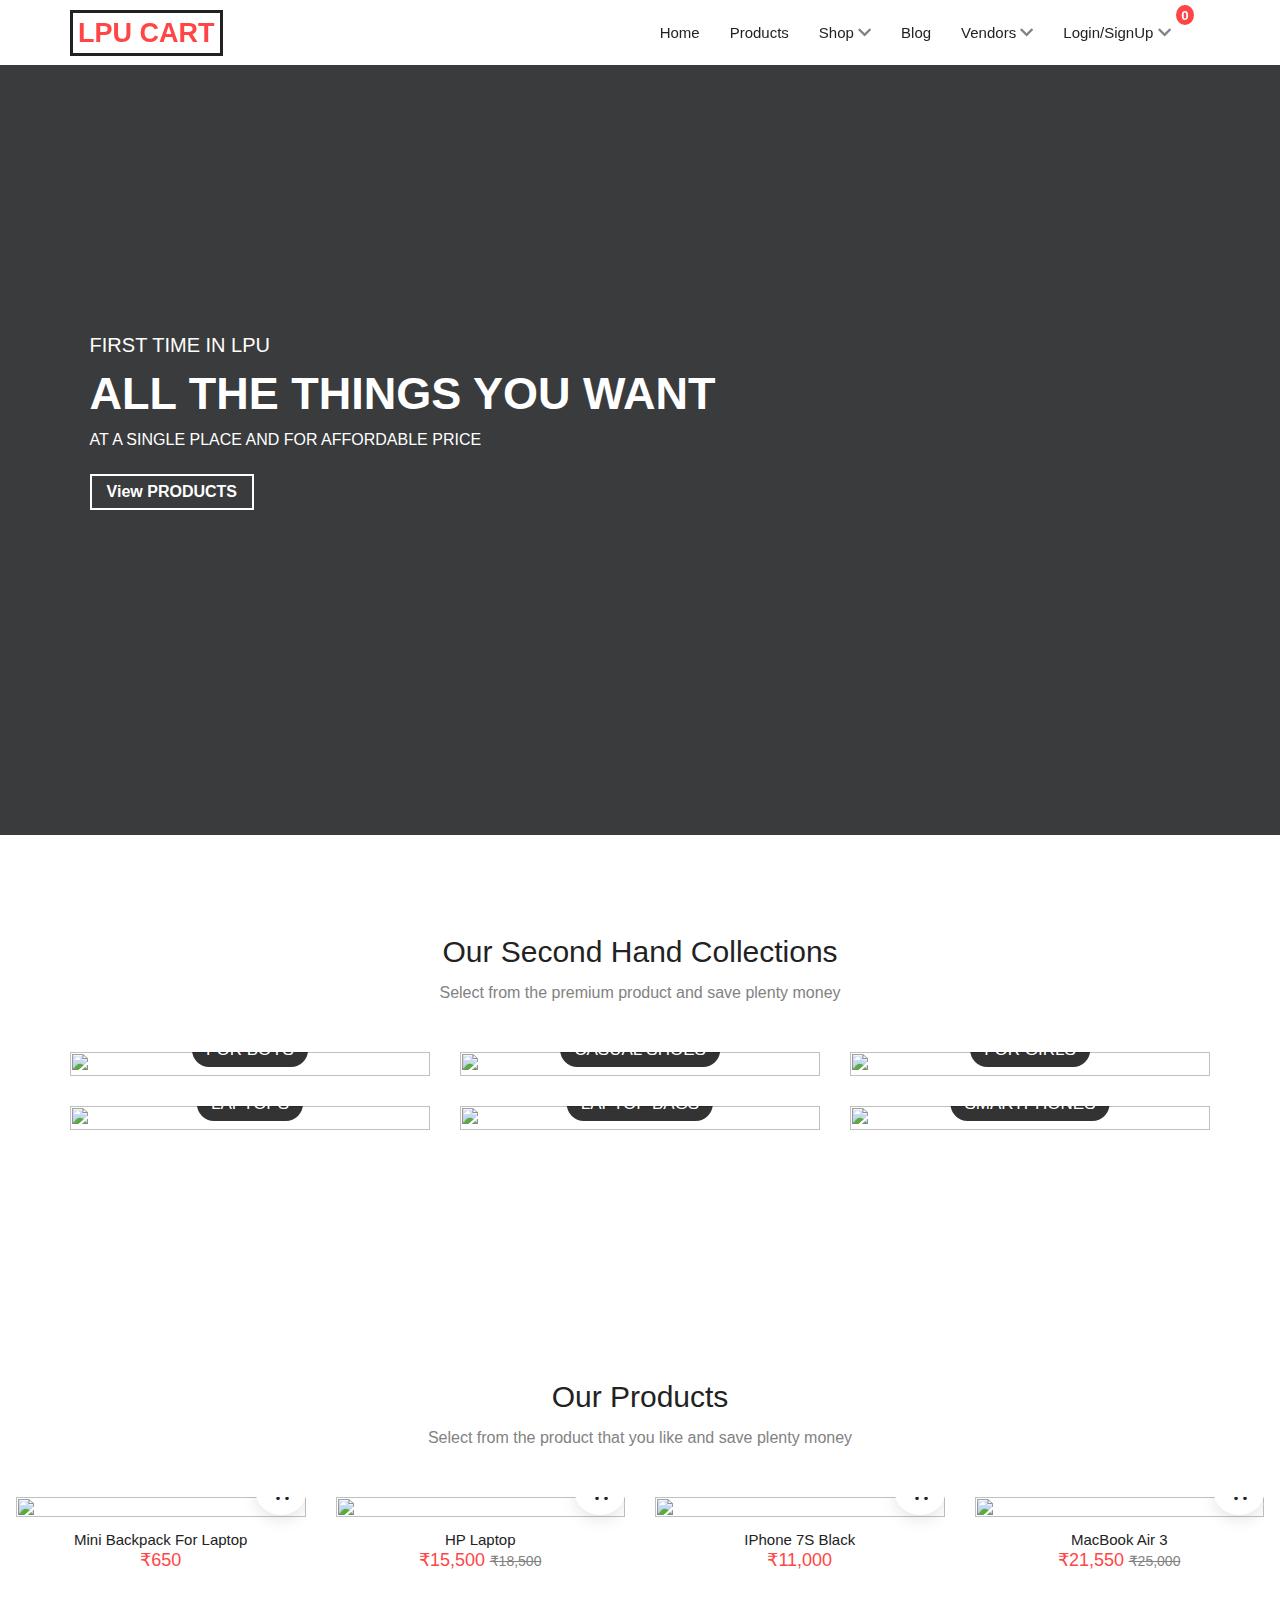
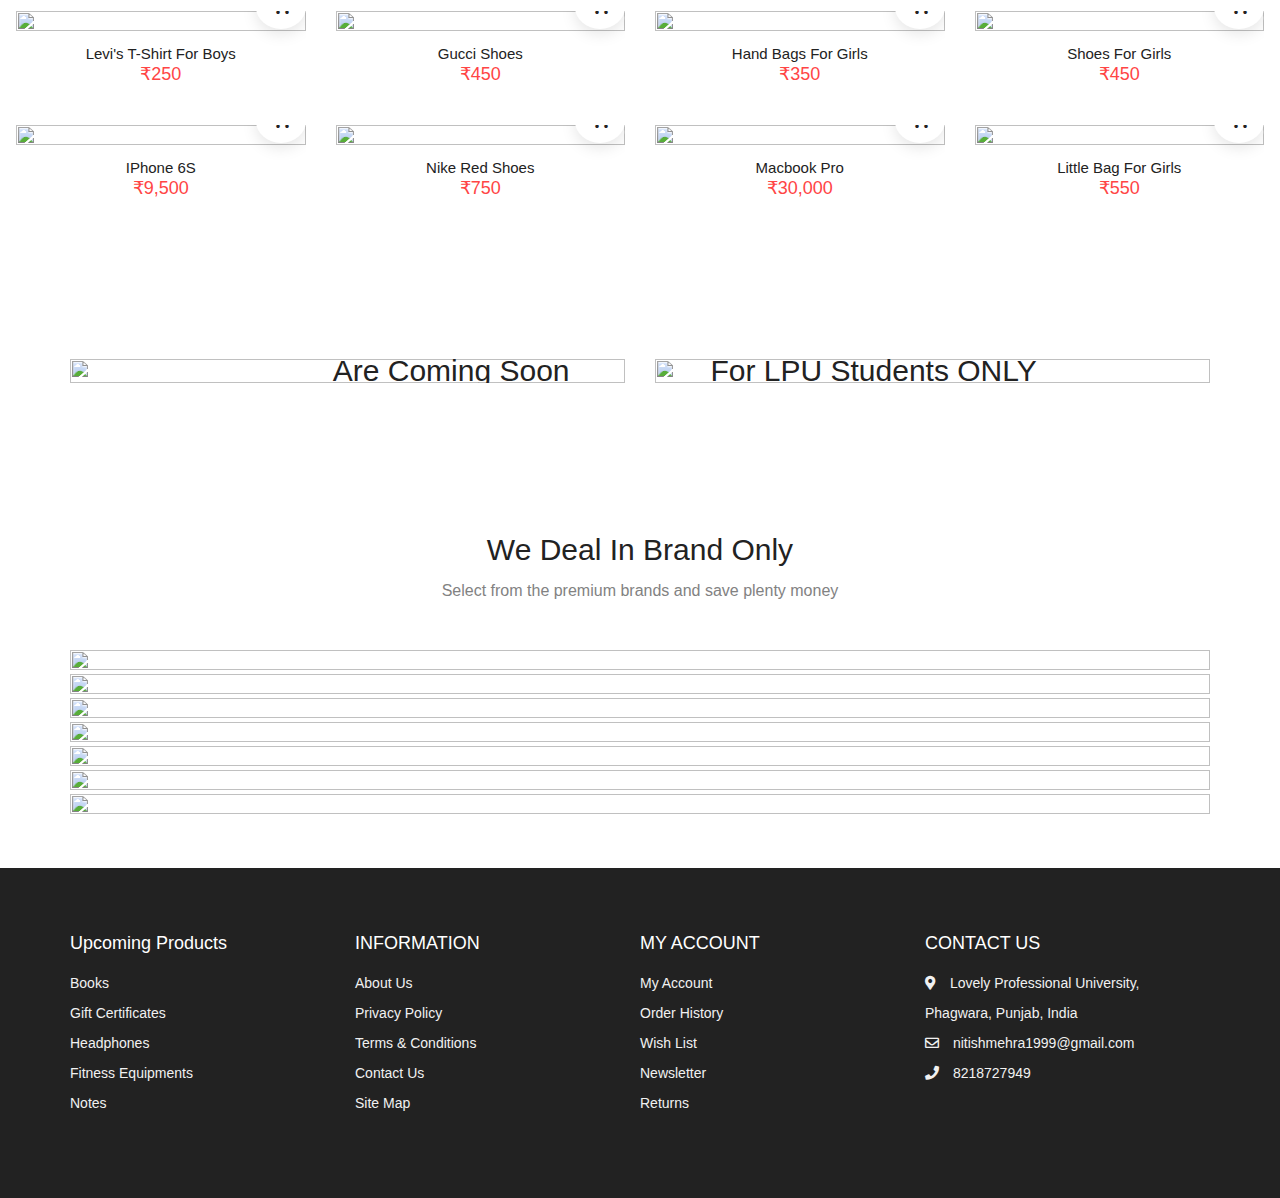
==== index.html @ f7b98315 "Add files via upload" ====
<!DOCTYPE html>
<html lang="en">

<head>
  <meta charset="UTF-8" />
  <meta name="viewport" content="width=device-width, initial-scale=1.0" />
  <!-- Favicon -->
  <link rel="shortcut icon" href="./images/fassvicon.ico" type="image/x-icon" />
  <!-- Font Awesome -->
  <link rel="stylesheet" href="https://cdnjs.cloudflare.com/ajax/libs/font-awesome/5.15.1/css/all.min.css" />
  <!-- Glidejs -->
  <link rel="stylesheet" href="https://cdnjs.cloudflare.com/ajax/libs/Glide.js/3.4.1/css/glide.core.css">
  <link rel="stylesheet" href="https://cdnjs.cloudflare.com/ajax/libs/Glide.js/3.4.1/css/glide.theme.css">

  <!-- Custom StyleSheet -->
  <link rel="stylesheet" href="./styles.css" />
  <title>LPU - Website</title>
</head>

<body>

  <!-- Navigation -->
  <nav class="nav">
    <div class="wrapper container">
      <div class="logo"><a href="">LPU CART</a></div>
      <ul class="nav-list">
        <div class="top">
          <label for="" class="btn close-btn"><i class="fas fa-times"></i></label>
        </div>
        <li><a href="index.html">Home</a></li>
        <li><a href="products.html">Products</a></li>
        <li>
          <a href="" class="desktop-item">Shop <span><i class="fas fa-chevron-down"></i></span></a>
          <input type="checkbox" id="showMega" />
          <label for="showMega" class="mobile-item">Shop <span><i class="fas fa-chevron-down"></i></span></label>
          <div class="mega-box">
            <div class="content">
              <div class="row">
               <img src="./images/shoe4.jpg" alt="" />
              </div>
              <div class="row">
                <header>MOBILE PHONES</header>
                <ul class="mega-links">
                  <li><a href="products.html">IPHONE 7S</a></li>
                  <li><a href="products.html">IPHONE 6S</a></li>
                  <li><a href="products.html">SAMSUNG GALAXY</a></li>
                  <li><a href="products.html">ONEPLUS</a></li>
                </ul>
              </div>
              <div class="row">
                <header>LAPTOPS</header>
                <ul class="mega-links">
                  <li><a href="products.html">HP</a></li>
                  <li><a href="products.html">APPLE</a></li>
                  <li><a href="products.html">DELL</a></li>
                  <li><a href="products.html">ACER</a></li>
                </ul>
              </div>
              <div class="row">
                <header>BOYS AND GIRLS </header>
                <ul class="mega-links">
                  <li><a href="products.html">SHOES</a></li>
                  <li><a href="products.html">HAND BAGS</a></li>
                  <li><a href="products.html">LAPTOP BAGS</a></li>
                  <li><a href="products.html">T-SHIRTS</a></li>
                </ul>
              </div>
            </div>
          </div>
        </li>
        <li><a href="">Blog</a></li>
        <li>
          <a href="" class="desktop-item">Vendors <span><i class="fas fa-chevron-down"></i></span></a>
          <input type="checkbox" id="showdrop1" />
          <label for="showdrop1" class="mobile-item">Vendors <span><i class="fas fa-chevron-down"></i></span></label>
          <ul class="drop-menu1">
            <li><a href="">Sell Your Goods Here</a></li>
            <li><a href="">Send Your Blog</a></li>
          </ul>
        </li>

        <li>
          <a href="" class="desktop-item">Login/SignUp <span><i class="fas fa-chevron-down"></i></span></a>
          <input type="checkbox" id="showdrop2" />
          <label for="showdrop2" class="mobile-item">Login/SignUp <span><i class="fas fa-chevron-down"></i></span></label>
          <ul class="drop-menu2">
            <li><a href="login.html">Login</a></li>
            <li><a href="Signup.html">SignUp</a></li>
            <!--<li><a href="">Faq</a></li>
            <li><a href="">Page 404</a></li>-->
          </ul>
        </li>
        <!-- icons -->
        <li class="icons">
          <span>
            <img src="./images/shoppingBag.svg" alt="" />
            <small class="count d-flex">0</small>
          </span>
          <span><img src="./images/search.svg" alt="" /></span>
        </li>
      </ul>
      <label for="" class="btn open-btn"><i class="fas fa-bars"></i></label>
    </div>
  </nav>

  <div class="hero">
    <div class="left">
      <span>FIRST TIME IN LPU</span>
      <h1>ALL THE THINGS YOU WANT</h1>
      <small>AT A SINGLE PLACE AND FOR AFFORDABLE PRICE</small>
      <a href="products.html">View PRODUCTS </a>
    </div>
    <div class="right">
      <!--
      <img src="./images/hero.png" alt="" /> 
    -->
    </div>
  </div>

  <!-- Promotion -->

  <section class="section promotion">
    <div class="title">
      <h2>Our Second Hand Collections</h2>
      <span>Select from the premium product and save plenty money</span>
    </div>

    <div class="promotion-layout container">
      <div class="promotion-item">
        <img src="./images/promo1.jpg" alt="" />
        <div class="promotion-content">
          <h3>FOR BOYS</h3>
          <a href="products.html">GET NOW</a>
        </div>
      </div>

      <div class="promotion-item">
        <img src="./images/promo2.jpg" alt="" />
        <div class="promotion-content">
          <h3>CASUAL SHOES</h3>
          <a href="products.html">GET NOW</a>
        </div>
      </div>

      <div class="promotion-item">
        <img src="./images/promo3.jpg" alt="" />
        <div class="promotion-content">
          <h3>FOR GIRLS</h3>
          <a href="products.html">GET NOW</a>
        </div>
      </div>

      <div class="promotion-item">
        <img src="./images/Laptop.jpg" alt="" />
        <div class="promotion-content">
          <h3>LAPTOPS</h3>
          <a href="products.html">GET NOW</a>
        </div>
      </div>

      <div class="promotion-item">
        <img src="./images/bag3.jpg" alt="" />
        <div class="promotion-content">
          <h3>LAPTOP BAGS</h3>
          <a href="products.html">GET NOW</a>
        </div>
      </div>

      <div class="promotion-item">
        <img src="./images/phone.jpg" alt="" />
        <div class="promotion-content">
          <h3>SMARTPHONES</h3>
          <a href="products.html">GET NOW</a>
        </div>
      </div>
    </div>
  </section>

  <!-- Products -->
  <section class="section products">
    <div class="title">
      <h2>Our Products</h2>
      <span>Select from the product that you like and save plenty money</span>
    </div>

    <div class="product-layout">
      <div class="product">
        <div class="img-container">
          <img src="./images/bag1.jpg"alt="" />
          <div class="addCart">
            <i class="fas fa-shopping-cart"></i>
          </div>

          <ul class="side-icons">
            <span><i class="fas fa-search"></i></span>
            <span><i class="far fa-heart"></i></span>
            <span><i class="fas fa-sliders-h"></i></span>
          </ul>
        </div>
        <div class="bottom">
          <a href="products.html">Mini Backpack For Laptop</a>
          <div class="price">
            <span>₹650</span>
          </div>
        </div>
      </div>

      <div class="product">
        <div class="img-container">
          <img src="./images/laptop3.jpg" alt="" />
          <div class="addCart">
            <i class="fas fa-shopping-cart"></i>
          </div>

          <ul class="side-icons">
            <span><i class="fas fa-search"></i></span>
            <span><i class="far fa-heart"></i></span>
            <span><i class="fas fa-sliders-h"></i></span>
          </ul>
        </div>
        <div class="bottom">
          <a href="products.html">HP Laptop</a>
          <div class="price">
            <span>₹15,500</span>
            <span class="cancel">₹18,500</span>
          </div>
        </div>
      </div>

      <div class="product">
        <div class="img-container">
          <img src="./images/phone3.jpg" alt="" />
          <div class="addCart">
            <i class="fas fa-shopping-cart"></i>
          </div>

          <ul class="side-icons">
            <span><i class="fas fa-search"></i></span>
            <span><i class="far fa-heart"></i></span>
            <span><i class="fas fa-sliders-h"></i></span>
          </ul>
        </div>
        <div class="bottom">
          <a href="products.html">IPhone 7S Black</a>
          <div class="price">
            <span>₹11,000</span>
          </div>
        </div>
      </div>

      <div class="product">
        <div class="img-container">
          <img src="./images/laptop2.jpg" alt="" />
          <div class="addCart">
            <i class="fas fa-shopping-cart"></i>
          </div>

          <ul class="side-icons">
            <span><i class="fas fa-search"></i></span>
            <span><i class="far fa-heart"></i></span>
            <span><i class="fas fa-sliders-h"></i></span>
          </ul>
        </div>
        <div class="bottom">
          <a href="products.html">MacBook Air 3</a>
          <div class="price">
            <span>₹21,550</span>
            <span class="cancel">₹25,000</span>
          </div>
        </div>
      </div>

      <div class="product">
        <div class="img-container">
          <img src="./images/product2.jpg" alt="" />
          <div class="addCart">
            <i class="fas fa-shopping-cart"></i>
          </div>

          <ul class="side-icons">
            <span><i class="fas fa-search"></i></span>
            <span><i class="far fa-heart"></i></span>
            <span><i class="fas fa-sliders-h"></i></span>
          </ul>
        </div>
        <div class="bottom">
          <a href="products.html">Levi's T-Shirt For Boys</a>
          <div class="price">
            <span>₹250</span>
          </div>
        </div>
      </div>

      <div class="product">
        <div class="img-container">
          <img src="./images/product3.jpg" alt="" />
          <div class="addCart">
            <i class="fas fa-shopping-cart"></i>
          </div>

          <ul class="side-icons">
            <span><i class="fas fa-search"></i></span>
            <span><i class="far fa-heart"></i></span>
            <span><i class="fas fa-sliders-h"></i></span>
          </ul>
        </div>
        <div class="bottom">
          <a href="products.html">Gucci Shoes</a>

          <div class="price">
            <span>₹450</span>
          </div>
        </div>
      </div>

      <div class="product">
        <div class="img-container">
          <img src="./images/product7.jpg" alt="" />
          <div class="addCart">
            <i class="fas fa-shopping-cart"></i>
          </div>

          <ul class="side-icons">
            <span><i class="fas fa-search"></i></span>
            <span><i class="far fa-heart"></i></span>
            <span><i class="fas fa-sliders-h"></i></span>
          </ul>
        </div>
        <div class="bottom">
          <a href="products.html">Hand Bags For Girls</a>

          <div class="price">
            <span>₹350</span>
           <!-- <span class="cancel">₹160</span> -->
          </div>
        </div>
      </div>

      <div class="product">
        <div class="img-container">
          <img src="./images/product8.jpg" alt="" />
          <div class="addCart">
            <i class="fas fa-shopping-cart"></i>
          </div>

          <ul class="side-icons">
            <span><i class="fas fa-search"></i></span>
            <span><i class="far fa-heart"></i></span>
            <span><i class="fas fa-sliders-h"></i></span>
          </ul>
        </div>
        <div class="bottom">
          <a href="products.html">Shoes For Girls</a>
          <div class="price">
            <span>₹450</span>
            <!-- <span class="cancel">₹160</span> -->
          </div>
        </div>
      </div>

      <div class="product">
        <div class="img-container">
          <img src="./images/phone5.jpg" alt="" />
          <div class="addCart">
            <i class="fas fa-shopping-cart"></i>
          </div>

          <ul class="side-icons">
            <span><i class="fas fa-search"></i></span>
            <span><i class="far fa-heart"></i></span>
            <span><i class="fas fa-sliders-h"></i></span>
          </ul>
        </div>
        <div class="bottom">
          <a href="products.html">IPhone 6S</a>
          <div class="price">
            <span>₹9,500</span>
          </div>
        </div>
      </div>

      <div class="product">
        <div class="img-container">
          <img src="./images/shoes1.jpg" alt="" />
          <div class="addCart">
            <i class="fas fa-shopping-cart"></i>
          </div>

          <ul class="side-icons">
            <span><i class="fas fa-search"></i></span>
            <span><i class="far fa-heart"></i></span>
            <span><i class="fas fa-sliders-h"></i></span>
          </ul>
        </div>
        <div class="bottom">
          <a href="products.html">Nike Red Shoes</a>
          <div class="price">
            <span>₹750</span>
          </div>
        </div>
      </div>

      <div class="product">
        <div class="img-container">
          <img src="./images/laptop4.jpg" alt="" />
          <div class="addCart">
            <i class="fas fa-shopping-cart"></i>
          </div>

          <ul class="side-icons">
            <span><i class="fas fa-search"></i></span>
            <span><i class="far fa-heart"></i></span>
            <span><i class="fas fa-sliders-h"></i></span>
          </ul>
        </div>
        <div class="bottom">
          <a href="products.html">Macbook Pro</a>
          <div class="price">
            <span>₹30,000</span>
          </div>
        </div>
      </div>

      <div class="product">
        <div class="img-container">
          <img src="./images/bag2.jpg" alt="" />
          <div class="addCart">
            <i class="fas fa-shopping-cart"></i>
          </div>

          <ul class="side-icons">
            <span><i class="fas fa-search"></i></span>
            <span><i class="far fa-heart"></i></span>
            <span><i class="fas fa-sliders-h"></i></span>
          </ul>
        </div>
        <div class="bottom">
          <a href="products.html">Little Bag For Girls</a>
          <div class="price">
            <span>₹550</span>
          </div>
        </div>
      </div>
    </div>
  </section>


  <!-- ADVERT -->
  <section class="section advert">
    <div class="advert-layout container">
      <div class="item ">
        <img src="./images/shoe4.jpg" alt="">
        <div class="content left">
          <span>More Products</span>
          <h3>Are Coming Soon</h3>
          <a href="">Check Collection</a>
        </div>
      </div>
      <div class="item">
        <img src="./images/promo8.jpg" alt="">
        <div class="content  right">
          <span> Exclusive Sales</span>
          <h3> For LPU Students ONLY</h3>
          <a href="">Shop NOW </a>
        </div>
      </div>
    </div>
  </section>

  <!-- BRANDS -->
  <section class="section brands">
    <div class="title">
      <h2>We Deal In Brand Only</h2>
      <span>Select from the premium brands and save plenty money</span>
    </div>

    <div class="brand-layout container">
      <div class="glide" id="glide1">
        <div class="glide__track" data-glide-el="track">
          <ul class="glide__slides">
            <li class="glide__slide">
              <img src="./images/hplogo.png" alt="">
            </li>
            <li class="glide__slide">
              <img src="./images/nikee.png" alt="">
            </li>
            <li class="glide__slide">
              <img src="./images/brand1.png" alt="">
            </li>
            <li class="glide__slide">
              <img src="./images/apple.png" alt="">
            </li>
            <li class="glide__slide">
              <img src="./images/levis.png" alt="">
            </li>
            <li class="glide__slide">
              <img src="./images/brand6.png" alt="">
            </li>
            <li class="glide__slide">
              <img src="./images/brand7.png" alt="">
            </li>
            
            
          </ul>
        </div>
      </div>

    </div>
  </section>

  <!-- Footer -->
  <footer id="footer" class="section footer">
    <div class="container">
      <div class="footer-container">
        <div class="footer-center">
          <h3>Upcoming Products</h3>
          <a href="#">Books</a>
          <a href="#">Gift Certificates</a>
          <a href="#">Headphones</a>
          <a href="#">Fitness Equipments</a>
          <a href="#">Notes</a>
        </div>
        <div class="footer-center">
          <h3>INFORMATION</h3>
          <a href="#">About Us</a>
          <a href="#">Privacy Policy</a>
          <a href="#">Terms & Conditions</a>
          <a href="#">Contact Us</a>
          <a href="#">Site Map</a>
        </div>
        <div class="footer-center">
          <h3>MY ACCOUNT</h3>
          <a href="#">My Account</a>
          <a href="#">Order History</a>
          <a href="#">Wish List</a>
          <a href="#">Newsletter</a>
          <a href="#">Returns</a>
        </div>
        <div class="footer-center">
          <h3>CONTACT US</h3>
          <div>
            <span>
              <i class="fas fa-map-marker-alt"></i>
            </span>
            Lovely Professional University, Phagwara, Punjab, India
          </div>
          <div>
            <span>
              <i class="far fa-envelope"></i>
            </span>
            nitishmehra1999@gmail.com
          </div>
          <div>
            <span>
              <i class="fas fa-phone"></i>
            </span>
            8218727949
          </div>
          <div class="payment-methods">
            <img src="./images/payment.png" alt="">
          </div>
        </div>
      </div>
    </div>
    </div>
  </footer>
  <!-- End Footer -->

  <!-- Glidejs -->
  <script src="https://cdnjs.cloudflare.com/ajax/libs/Glide.js/3.4.1/glide.min.js"></script>

  <!-- Custom Scripts -->
  <script src="./js/products.js"></script>
  <script src="./js/slider.js"></script>
  <script src="./js/index.js"></script>
</body>

</html>
---- styles.css ----
:root {
  --primary: #ff4545;
  --white: #fff;
  --black: #222;
  --grey1: #3a3b3c;
  --grey2: #828282;
}

*,
*::before,
*::after {
  margin: 0;
  padding: 0;
  box-sizing: inherit;
}

@import url("https://fonts.googleapis.com/css2?family=Open+Sans:wght@400;600;700&display=swap");

html {
  box-sizing: border-box;
  font-size: 62.5%;
}

body {
  font-family: "Open Sans", sans-serif;
  font-size: 1.6rem;
  background-color: var(--white);
  color: var(--black);
  font-weight: 400;
}

h1,
h2,
h3,
h4,
h5 {
  font-weight: 600;
}

a {
  text-decoration: none;
  color: inherit;
}

li {
  list-style: none;
}

.container {
  max-width: 114rem;
  margin: 0 auto;
}

@media only screen and (max-width: 1200px) {
  .container {
    padding: 0 3rem;
  }
}

@media only screen and (max-width: 768px) {
  .container {
    max-width: 60rem;
  }
}

.d-flex {
  display: flex;
  align-items: center;
}

nav {
  position: fixed;
  top: 0;
  left: 0;
  width: 100%;
  z-index: 999;
  background-color: var(--white);
  height: 6.5rem;
  line-height: 6.5rem;
}

.nav.fix-nav {
  width: 100%;
  box-shadow: 0 5px 15px rgba(0, 0, 0, 0.3);
  z-index: 999;
}

nav .wrapper {
  display: flex;
  align-items: center;
  justify-content: space-between;
  position: relative;
}

.wrapper .logo a {
  color: var(--primary);
  font-size: 2.7rem;
  font-weight: 600;
  padding: 0.5rem;
  border: 3px solid var(--black);
}

.wrapper .nav-list {
  display: inline-flex;
}

.nav-list li i {
  color: var(--grey2);
}

.nav-list a {
  color: var(--black);
  font-size: 1.5rem;
  padding: 0.9rem 1.5rem;
  border-radius: 0.5rem;
  transition: all 300ms ease;
}

.nav-list li a:hover {
  color: var(--primary);
}

.nav-list .drop-menu1,
.nav-list .drop-menu2 {
  box-shadow: 0 0 2px rgba(0, 0, 0, 0.1);
  width: 20rem;
  top: 8.5rem;
  line-height: 4.5rem;
  position: absolute;
  background-color: var(--white);
  opacity: 0;
  visibility: hidden;
  transition: all 300ms ease;
}

.nav-list .drop-menu1 li a,
.nav-list .drop-menu2 li a {
  display: block;
  font-size: 1.5rem;
  width: 100%;
  padding: 0 0 0 1.5rem;
  border-radius: 0;
  color: var(--grey2);
}

.nav-list .drop-menu1 li a:hover,
.nav-list .drop-menu2 li a:hover {
  color: var(--primary);
}

.nav-list li:hover .drop-menu1,
.nav-list li:hover .drop-menu2,
.nav-list li:hover .mega-box {
  opacity: 1;
  visibility: visible;
  top: 6.5rem;
}

.mega-box {
  box-shadow: 0 0 2px rgba(0, 0, 0, 0.1);
  position: absolute;
  top: 8.5rem;
  left: 0;
  width: 100%;
  padding: 0 3rem;
  background-color: var(--white);
  opacity: 0;
  visibility: hidden;
  transition: all 300ms ease;
}

.mega-box .content {
  padding: 2.5rem 2rem;
  display: flex;
  width: 100%;
  justify-content: space-between;
}

.mega-box .content .row {
  width: calc(25% - 3rem);
  line-height: 4.5rem;
}

.content .row img {
  width: 100%;
  height: 100%;
  object-fit: cover;
}

.content .row header {
  font-size: 1.6rem;
  font-weight: 700;
  color: var(--grey1);
}

.content .row .mega-links {
  border-left: 1px solid rgba(255, 255, 255, 0.09);
  margin-left: -4rem;
}

.content .row li {
  padding: 0 2rem;
}

.content .row li a {
  padding: 0 2rem;
  display: block;
  font-size: 1.5rem;
  color: var(--grey2);
}

.content .row li a:hover {
  color: var(--primary);
}

.nav-list .mobile-item {
  display: none;
}

.nav-list input {
  display: none;
}

.wrapper .btn {
  color: var(--white);
  font-size: 2rem;
  cursor: pointer;
  display: none;
}

.nav-list .icons span {
  display: inline-block;
  margin: 0.5rem 1rem 0 0;
  position: relative;
}

.nav-list .icons .count {
  justify-content: center;
  position: absolute;
  top: 0rem;
  right: -0.8rem;
  background-color: var(--primary);
  height: 2rem;
  padding: 0.5rem;
  color: var(--white);
  font-weight: 700;
  border-radius: 50%;
}

@media only screen and (max-width: 968px) {
  .wrapper .nav-list {
    position: fixed;
    top: 0;
    left: -100%;
    height: 100%;
    width: 100%;
    max-width: 35rem;
    background-color: var(--white);
    display: block;
    overflow-y: auto;
    line-height: 5rem;
    box-shadow: 0 1.5rem 1.5rem rgba(0, 0, 0, 0.1);
    transition: all 300ms linear;
  }

  .wrapper .nav-list.show {
    left: 0;
  }

  .nav-list li {
    margin: 1.5rem 1rem;
  }

  .nav-list a {
    display: block;
    font-size: 1.8rem;
    padding: 0 2rem;
    color: var(--black);
  }

  .nav-list .drop-menu1,
  .nav-list .drop-menu2 {
    position: static;
    opacity: 1;
    visibility: visible;
    top: 6.5rem;
    padding-left: 2rem;
    width: 100%;
    max-height: 0;
    overflow: hidden;
  }

  #showdrop1:checked ~ .drop-menu1,
  #showdrop2:checked ~ .drop-menu2,
  #showMega:checked ~ .mega-box {
    max-height: 100%;
  }

  .nav-list .drop-menu1 li,
  .nav-list .drop-menu2 li {
    margin: 0;
  }

  .nav-list .drop-menu1 li a,
  .nav-list .drop-menu2 li a {
    color: var(--grey2);
    font-size: 1.5rem;
  }

  .nav-list .desktop-item {
    display: none;
  }

  .nav-list .mobile-item {
    display: block;
    font-size: 1.8rem;
    padding-left: 2rem;
    color: var(--black);
    cursor: pointer;
    border-radius: 0.5rem;
  }

  .nav-list .mobile-item:hover {
    color: var(--primary);
  }

  .mega-box {
    position: static;
    top: 6.5rem;
    padding: 0 2rem;
    opacity: 1;
    visibility: visible;
    max-height: 0;
    overflow: hidden;
    transition: all 300ms ease;
  }

  .mega-box .content {
    flex-direction: column;
    padding: 2rem 2rem 0 2rem;
  }

  .mega-box .content .row {
    width: 100%;
    border-top: 1px solid rgba(255, 255, 255, 0.09);
    margin-bottom: 1.5rem;
  }

  .content .row:nth-child(1),
  .content .row:nth-child(2) {
    border-top: 0;
  }

  .content .row .mega-links {
    border-left: 0;
    padding-left: 2rem;
  }

  .row .mega-links li {
    margin: 0;
  }

  .wrapper .btn {
    display: block;
    color: var(--black);
  }

  .nav-list .top {
    position: relative;
    display: block;
    background-color: var(--primary);
    width: 100%;
    height: 8rem;
  }

  .nav-list .close-btn {
    position: absolute;
    top: 1.5rem;
    right: 2.5rem;
    color: var(--white);
  }

  .nav-list .icons {
    padding-left: 2rem;
  }
}

/* Hero */
.hero {
  height: calc(100vh - 6.5rem);
  background-color: var(--grey1);
  position: relative;
  overflow: hidden;
}

.hero .right {
  position: absolute;
  right: -7%;
  bottom: -1%;
}

.hero .right img {
  max-width: 80rem;
  width: 100%;
  height: 60rem;
}

.hero .left {
  color: var(--white);
  position: absolute;
  left: 7%;
  top: 40%;
}

.hero .left span {
  display: inline-block;
  font-size: 2rem;
  margin-bottom: 1rem;
}

.hero .left h1 {
  font-size: 4.5rem;
  margin-bottom: 1rem;
  line-height: 1.2;
}
.hero .left small {
  display: block;
  font-size: 1.6rem;
  margin-bottom: 1.5rem;
}

.hero .left a {
  display: inline-block;
  color: var(--white);
  font-weight: 700;
  border: 2px solid var(--white);
  padding: 0.7rem 1.5rem;
  margin-top: 1rem;
  transition: all 300ms ease-out;
}

.hero .left a:hover {
  color: var(--primary);
  background-color: var(--white);
}

@media only screen and (max-width: 1200px) {
  .hero .right img {
    height: 50rem;
  }

  .hero .left span {
    font-size: 1.7rem;
  }

  .hero .left h1 {
    font-size: 3.5rem;
  }
}

@media only screen and (max-width: 996px) {
  .hero .left {
    top: 30%;
  }

  .hero .right img {
    height: 35rem;
  }

  .hero .right {
    right: -10%;
  }
}

@media only screen and (max-width: 567px) {
  .hero .left {
    top: 25%;
  }

  .hero .right img {
    height: 30rem;
  }

  .hero .right {
    right: -18%;
  }

  .hero .left span {
    font-size: 1.6rem;
  }

  .hero .left h1 {
    font-size: 3rem;
  }
}

/* PROMOTION */
.section {
  padding: 10rem 0 5rem 0;
}

.section .title {
  text-align: center;
  margin-bottom: 5rem;
}

.section .title h2 {
  font-size: 3rem;
  font-weight: 400;
  margin-bottom: 1.5rem;
}

.section .title span {
  color: var(--grey2);
}

.promotion-layout {
  display: grid;
  grid-template-columns: repeat(3, 1fr);
  gap: 3rem;
}

.promotion-item {
  overflow: hidden;
  position: relative;
  z-index: 0;
}

.promotion-item img {
  object-fit: cover;
  height: 100%;
  width: 100%;
  transition: all 500ms ease-in-out;
}

.promotion-content {
  position: absolute;
  top: 50%;
  left: 50%;
  transform: translate(-50%, -50%);
  color: var(--white);
  text-align: center;
  z-index: 3;
}

.promotion-content h3 {
  background-color: rgba(0, 0, 0, 0.8);
  border-radius: 5rem;
  padding: 0.7rem 1.4rem;
  font-size: 1.7rem;
  font-weight: inherit;
  margin-bottom: 1rem;
  transition: all 300ms ease-in-out;
}

.promotion-content a {
  transition: all 300ms ease-in-out;
  font-size: 1.4rem;
}

.promotion-content a:hover {
  color: var(--primary);
}

.promotion-item:hover .promotion-content h3 {
  background-color: var(--white);
  color: var(--black);
}

.promotion-item:hover img {
  transform: scale(1.2);
}

.promotion-item::after {
  content: "";
  position: absolute;
  top: 0;
  left: 0;
  z-index: 1;
  width: 100%;
  height: 100%;
  background-color: rgba(0, 0, 0, 0.4);
  opacity: 0;
  visibility: hidden;
  transition: all 500ms ease-in-out;
}

.promotion-item:hover::after {
  visibility: visible;
  opacity: 1;
}

@media only screen and (max-width: 1200px) {
  .promotion-content h3 {
    background-color: rgba(0, 0, 0, 0.8);
    border-radius: 5rem;
    padding: 0.7rem 1.4rem;
    font-size: 1.6rem;
  }
}

@media only screen and (max-width: 996px) {
  .promotion-layout {
    grid-template-columns: repeat(2, 1fr);
  }
}

@media only screen and (max-width: 768px) {
  .promotion-layout {
    grid-template-columns: 1fr;
  }
}

/* PRODUCTS */
.section .product-layout {
  display: grid;
  grid-template-columns: repeat(auto-fit, minmax(25rem, 1fr));
  gap: 3rem;
  max-width: 130rem;
  margin: 0 auto;
  padding: 0 1.6rem;
}

.product {
  overflow: hidden;
}

.product .img-container {
  position: relative;
  cursor: pointer;
}

.product .img-container img {
  object-fit: cover;
  height: 100%;
  width: 100%;
}

.product .bottom {
  padding: 1rem;
  text-align: center;
}

.product .bottom a {
  margin-bottom: 1rem;
  font-weight: inherit;
  font-size: 1.5rem;
}

.product .bottom a:hover {
  color: var(--primary);
}

.product .bottom span {
  color: var(--primary);
  font-size: 1.8rem;
}

.product .bottom .cancel {
  font-size: 1.4rem;
  color: var(--grey2);
  text-decoration: line-through;
}

.product .addCart {
  position: absolute;
  right: 0;
  bottom: 0.6rem;
  background-color: var(--white);
  border-radius: 50%;
  padding: 1.3rem 1.6rem;
  box-shadow: 0 0.5rem 1.5rem rgba(0, 0, 0, 0.1);
  transition: all 300ms ease-in-out;
}

.product:hover .addCart {
  border-radius: 1rem 0 0 0;
}

.product .addCart:hover {
  background-color: var(--primary);
  color: var(--white);
}

.product i {
  transition: all 300ms ease-in-out;
}

.product .side-icons {
  position: absolute;
  right: 0;
  top: 30%;
  transform: translate(80%, -50%);
  display: flex;
  flex-direction: column;
  padding: 1rem;
  transition: all 500ms ease-in-out;
}

.product .side-icons span {
  font-size: 1.4rem;
  background-color: var(--white);
  margin: 0.3rem;
  padding: 1rem 1.3rem;
  border-radius: 50%;
  transition: all 300ms ease-in-out;
}

.product .side-icons span:hover {
  background-color: var(--primary);
  color: var(--white);
}

.product:hover .side-icons {
  transform: translate(0%, -50%);
}

@media only screen and (max-width: 996px) {
  .prodouct-layout {
    grid-template-columns: repeat(3, 1fr);
  }
}

@media only screen and (max-width: 768px) {
  .prodouct-layout {
    grid-template-columns: repeat(2, 1fr);
  }
}

@media only screen and (max-width: 567px) {
  .prodouct-layout {
    grid-template-columns: 1fr;
  }
}

/* ADVERTS */
.advert .advert-layout {
  display: grid;
  grid-template-columns: 1fr 1fr;
  gap: 3rem;
}

.advert-layout .item {
  position: relative;
  z-index: 0;
  width: 100%;
  overflow: hidden;
}

.advert-layout img {
  object-fit: cover;
  height: 100%;
  width: 100%;
  transition: all 300ms ease-in-out;
}

.advert-layout .content {
  position: absolute;
  top: 50%;
  transform: translateY(-50%);
  z-index: 1;
}

.advert-layout .left {
  right: 10%;
}

.advert-layout .right {
  left: 10%;
}

.advert-layout .content span {
  display: block;
  margin-bottom: 1rem;
  transition: all 300ms ease-in-out;
}

.advert-layout .content h3 {
  font-size: 3rem;
  font-weight: inherit;
  margin-bottom: 1rem;
  transition: all 300ms ease-in-out;
}

.advert-layout .content a {
  transition: all 300ms ease-in-out;
}

.advert-layout .content a:hover {
  color: var(--primary);
}

.advert-layout .item::after {
  content: "";
  position: absolute;
  top: 0;
  left: 0;
  width: 100%;
  height: 100%;
  transition: all 300ms ease-in-out;
}

.advert-layout .item:hover::after {
  background-color: rgba(223, 74, 74, 0.4);
}

.advert-layout .item:hover .content {
  color: var(--white);
}

.advert-layout .item:hover .content a {
  color: var(--white);
}

.advert-layout .item:hover img {
  transform: scale(1.1);
}

@media only screen and (max-width: 996px) {
  .advert-layout .left {
    right: 5%;
  }

  .advert-layout .right {
    left: 5%;
  }
}

@media only screen and (max-width: 768px) {
  .advert .advert-layout {
    grid-template-columns: 1fr;
  }
}

@media only screen and (max-width: 567px) {
  .advert-layout .content span {
    font-size: 1.5rem;
    margin-bottom: 0.6rem;
  }

  .advert-layout .content h3 {
    font-size: 2rem;
    margin-bottom: 0.6rem;
  }

  .advert-layout .content a {
    transition: all 300ms ease-in-out;
  }
}

/* BRANDS */
.brands li img {
  width: 100%;
  height: 100%;
  object-fit: contain;
}

/* FOOTER */

.footer {
  background-color: var(--black);
  padding: 6rem 1rem;
  line-height: 3rem;
}

.footer-center span {
  margin-right: 1rem;
}

.footer-container {
  display: grid;
  grid-template-columns: repeat(4, 1fr);
  color: var(--white);
}

.footer-center a:link,
.footer-center a:visited {
  display: block;
  color: #f1f1f1;
  font-size: 1.4rem;
  transition: 0.6s;
}

.footer-center a:hover {
  color: var(--primary);
}

.footer-center div {
  color: #f1f1f1;
  font-size: 1.4rem;
}

.footer-center h3 {
  font-size: 1.8rem;
  font-weight: 400;
  margin-bottom: 1rem;
}

.footer .payment-methods {
  margin-top: 2rem;
}

@media only screen and (max-width: 998px) {
  .footer-container {
    grid-template-columns: repeat(2, 1fr);
    row-gap: 2rem;
  }
}

@media only screen and (max-width: 768px) {
  .footer-container {
    grid-template-columns: 1fr;
    row-gap: 2rem;
  }
}

/* Cart Page */
.cart {
  margin: 20rem auto;
}

table {
  width: 100%;
  border-collapse: collapse;
}

.cart-info {
  display: flex;
  flex-wrap: wrap;
}

.cart-info span {
  color: var(--grey2);
}

th {
  text-align: left;
  padding: 0.5rem;
  color: var(--white);
  background-color: var(--primary);
  font-weight: normal;
}

td {
  padding: 1rem 0.5rem;
}

td input {
  width: 5rem;
  height: 3rem;
  padding: 0.5rem;
}

td a {
  color: var(--primary);
  font-size: 1.4rem;
}

td img {
  width: 8rem;
  height: 8rem;
  margin-right: 1rem;
}

.total-price {
  display: flex;
  justify-content: flex-end;
  align-items: end;
  flex-direction: column;
  margin-top: 2rem;
}

.total-price a {
  display: inline-block;
  background-color: var(--primary);
  color: var(--white);
  padding: 0.7rem 1.6rem;
  font-weight: 700;
  border-radius: 3rem;
}

.total-price table {
  border-top: 3px solid var(--primary);
  width: 100%;
  max-width: 35rem;
}

td:last-child {
  text-align: right;
}

th:last-child {
  text-align: right;
}

@media only screen and (max-width: 567px) {
  .cart-info p {
    display: none;
  }
}

/* PRODUCT DETAILS */

.product-detail {
  margin-top: 5rem;
}

.product-detail .details {
  display: grid;
  grid-template-columns: 1fr 1.2fr;
  gap: 7rem;
}

.product-detail .left {
  display: flex;
  flex-direction: column;
}

.product-detail .left .main {
  text-align: center;
  background-color: #f6f2f1;
  margin-bottom: 2rem;
  height: 45rem;
  padding: 3rem;
}

.product-detail .left .main img {
  object-fit: contain;
  height: 100%;
  width: 100%;
}

.product-detail .thumbnails {
  display: grid;
  grid-template-columns: repeat(4, 1fr);
  gap: 1rem;
  width: 100%;
}

.product-detail .thumbnail {
  height: 10rem;
  background-color: #f6f2f1;
  text-align: center;
}

.product-detail .thumbnail img {
  height: 100%;
  object-fit: contain;
}

.product-detail .right span {
  display: inline-block;
  font-size: 1.5rem;
  margin-bottom: 1rem;
}

.product-detail .right h1 {
  font-size: 4rem;
  line-height: 1.2;
  margin-bottom: 2rem;
}

.product-detail .right .price {
  font-size: 600;
  font-size: 2rem;
  color: var(--primary);
  margin-bottom: 2rem;
}

.product-detail .right div {
  display: inline-block;
  position: relative;
  z-index: 1;
}

.product-detail .right select {
  font-family: "Poppins", sans-serif;
  width: 20rem;
  padding: 0.7rem;
  border: 1px solid var(--grey1);
  appearance: none;
  outline: none;
}

.product-detail form {
  margin-bottom: 2rem;
}

.product-detail form span {
  position: absolute;
  top: 50%;
  right: 1rem;
  transform: translateY(-50%);
  font-size: 2rem;
  z-index: 0;
}

.product-detail .form {
  margin-bottom: 3rem;
}

.product-detail .form input {
  padding: 0.8rem;
  text-align: center;
  width: 3.5rem;
  margin-right: 2rem;
}

.product-detail .form .addCart {
  background: var(--primary);
  padding: 0.8rem 4rem;
  color: var(--white);
  border-radius: 3rem;
}

.product-detail h3 {
  text-transform: uppercase;
  margin-bottom: 2rem;
}

@media only screen and (max-width: 996px) {
  .product-detail .left {
    height: 45rem;
  }

  .product-detail .details {
    gap: 3rem;
  }

  .product-detail .thumbnails {
    gap: 0.5rem;
  }

  .product-detail .thumbnail {
    background-color: #f6f2f1;
    text-align: center;
  }
}

@media only screen and (max-width: 650px) {
  .product-detail .details {
    grid-template-columns: 1fr;
  }

  .product-detail .right {
    margin-top: 10rem;
  }

  .product-detail .left {
    width: 100%;
    height: 45rem;
  }

  .product-detail .details {
    gap: 3rem;
  }

  .product-detail .thumbnail {
    width: 6rem;
    height: 6rem;
  }
}

/* PRODUCTS */

.products {
  margin-top: 10rem;
}

.products-layout {
  display: grid;
  grid-template-columns: 1.05fr 3fr;
  gap: 0 1rem;
}

.col-3-of-4 .product-layout {
  grid-template-columns: repeat(3, 1fr);
}

.col-3-of-4 {
  text-align: center;
}

@media only screen and (max-width: 996px) {
  .col-3-of-4 .product-layout {
    grid-template-columns: repeat(2, 1fr);
  }
}

.col-3-of-4 form {
  display: flex;
  align-items: center;
  justify-content: end;
  margin-bottom: 3rem;
}

.col-3-of-4 form .item {
  margin-right: 1rem;
}

.col-3-of-4 form label {
  color: var(--grey1);
}

.col-3-of-4 form select {
  font-family: "Open Sans", sans-serif;
  padding: 1rem;
  width: 10rem;
  border: 1px solid #f2f2f2;
  outline: none;
}

.col-3-of-4 form a {
  display: inline-block;
  padding: 1rem 3rem;
  border-radius: 4rem;
  margin-right: 1rem;
  background-color: var(--primary);
  color: var(--white);
  transition: all 300ms ease-in-out;
}

.col-3-of-4 form a:hover {
  background-color: var(--black);
}

@media only screen and (max-width: 768px) {
  .products-layout {
    padding: 0 5rem;
  }

  .col-3-of-4 form {
    flex-direction: column;
    align-items: end;
  }

  .col-3-of-4 form a {
    margin-right: 0;
  }

  .col-3-of-4 form .item {
    margin-right: 0;
    margin-bottom: 1rem;
  }
}

@media only screen and (max-width: 567px) {
  .col-3-of-4 .product-layout {
    grid-template-columns: 1fr;
  }
}

.col-1-of-4 .block-title {
  color: var(--grey1);
  margin-bottom: 1.6rem;
}

.col-1-of-4 h3 {
  font-size: 2.7rem;
  font-weight: inherit;
}

.col-1-of-4 div {
  margin-bottom: 8rem;
}

.block-content li {
  margin-bottom: 1rem;
}

.block-content li label {
  color: var(--grey2);
  margin-left: 1rem;
}

.block-content li label small {
  font-size: 1rem;
}

.block-content li input {
  outline: none;
}

.pagination {
  display: flex;
  justify-content: center;
  align-items: center;
  margin: 4rem 0;
}

.pagination span {
  display: flex;
  align-items: center;
  justify-content: center;
  width: 3.5rem;
  height: 3.5rem;
  border-radius: 50%;
  color: var(--black);
  font-size: 1.3rem;
  border: 1px solid var(--grey2);
  margin-right: 0.5rem;
  cursor: pointer;
}

.pagination span.last {
  width: 7rem;
  border-radius: 3rem;
}

.pagination span:hover {
  border: 1px solid var(--primary);
  background-color: var(--primary);
  color: var(--white);
}

@media only screen and (max-width: 768px) {
  .products-layout {
    grid-template-columns: 1fr;
    gap: 4rem 0;
  }
}
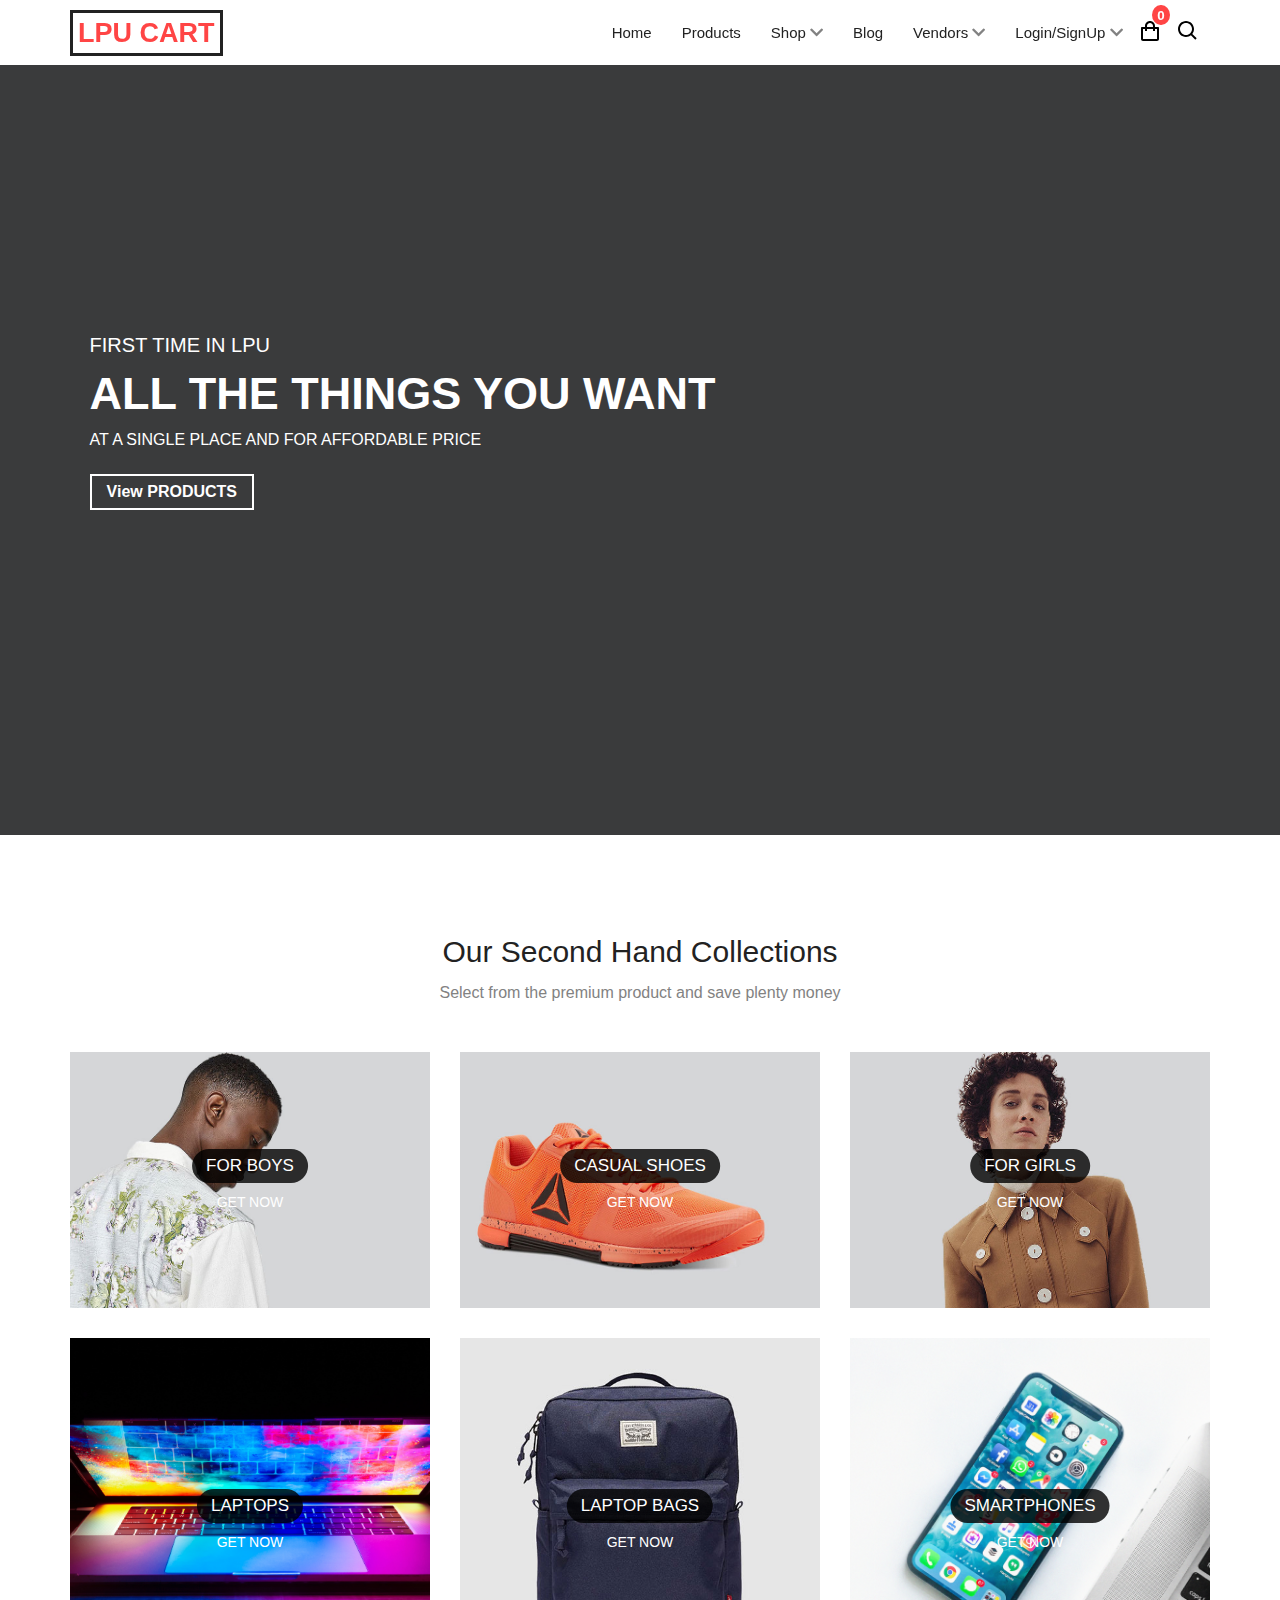
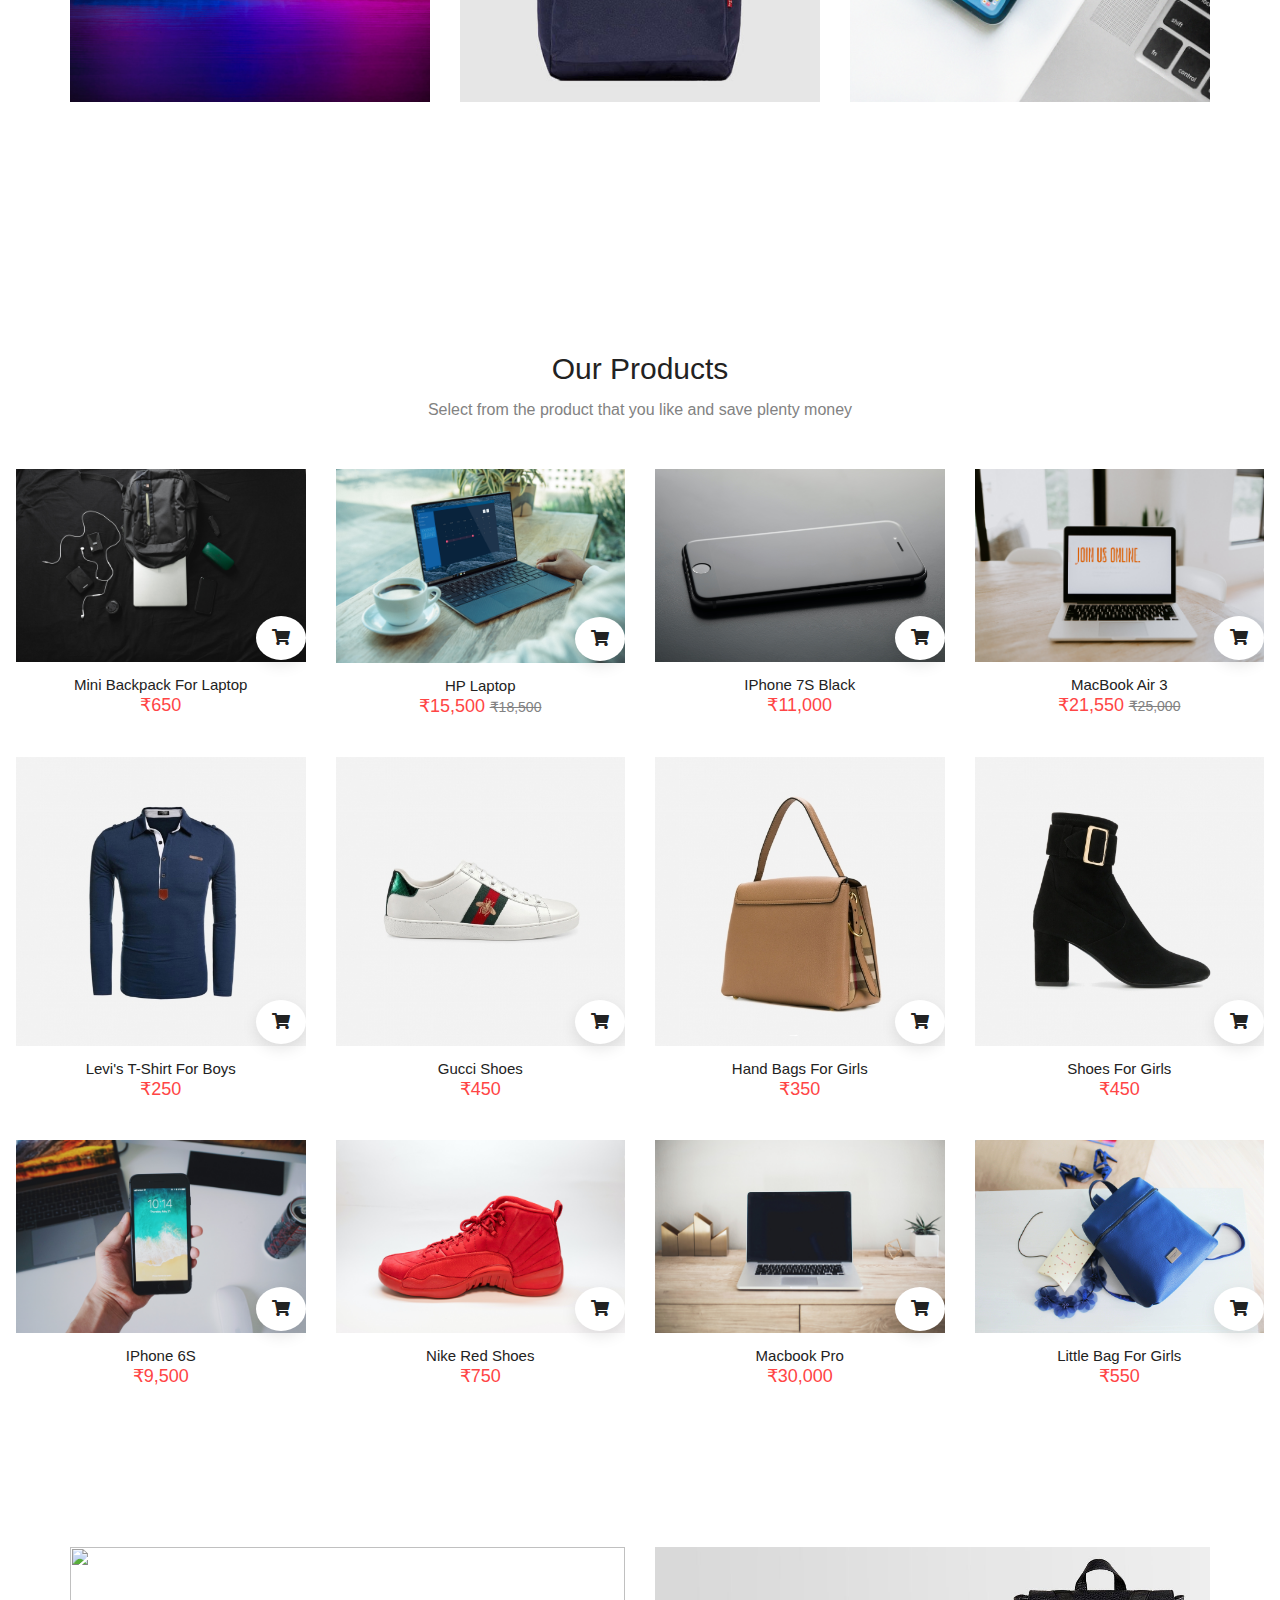
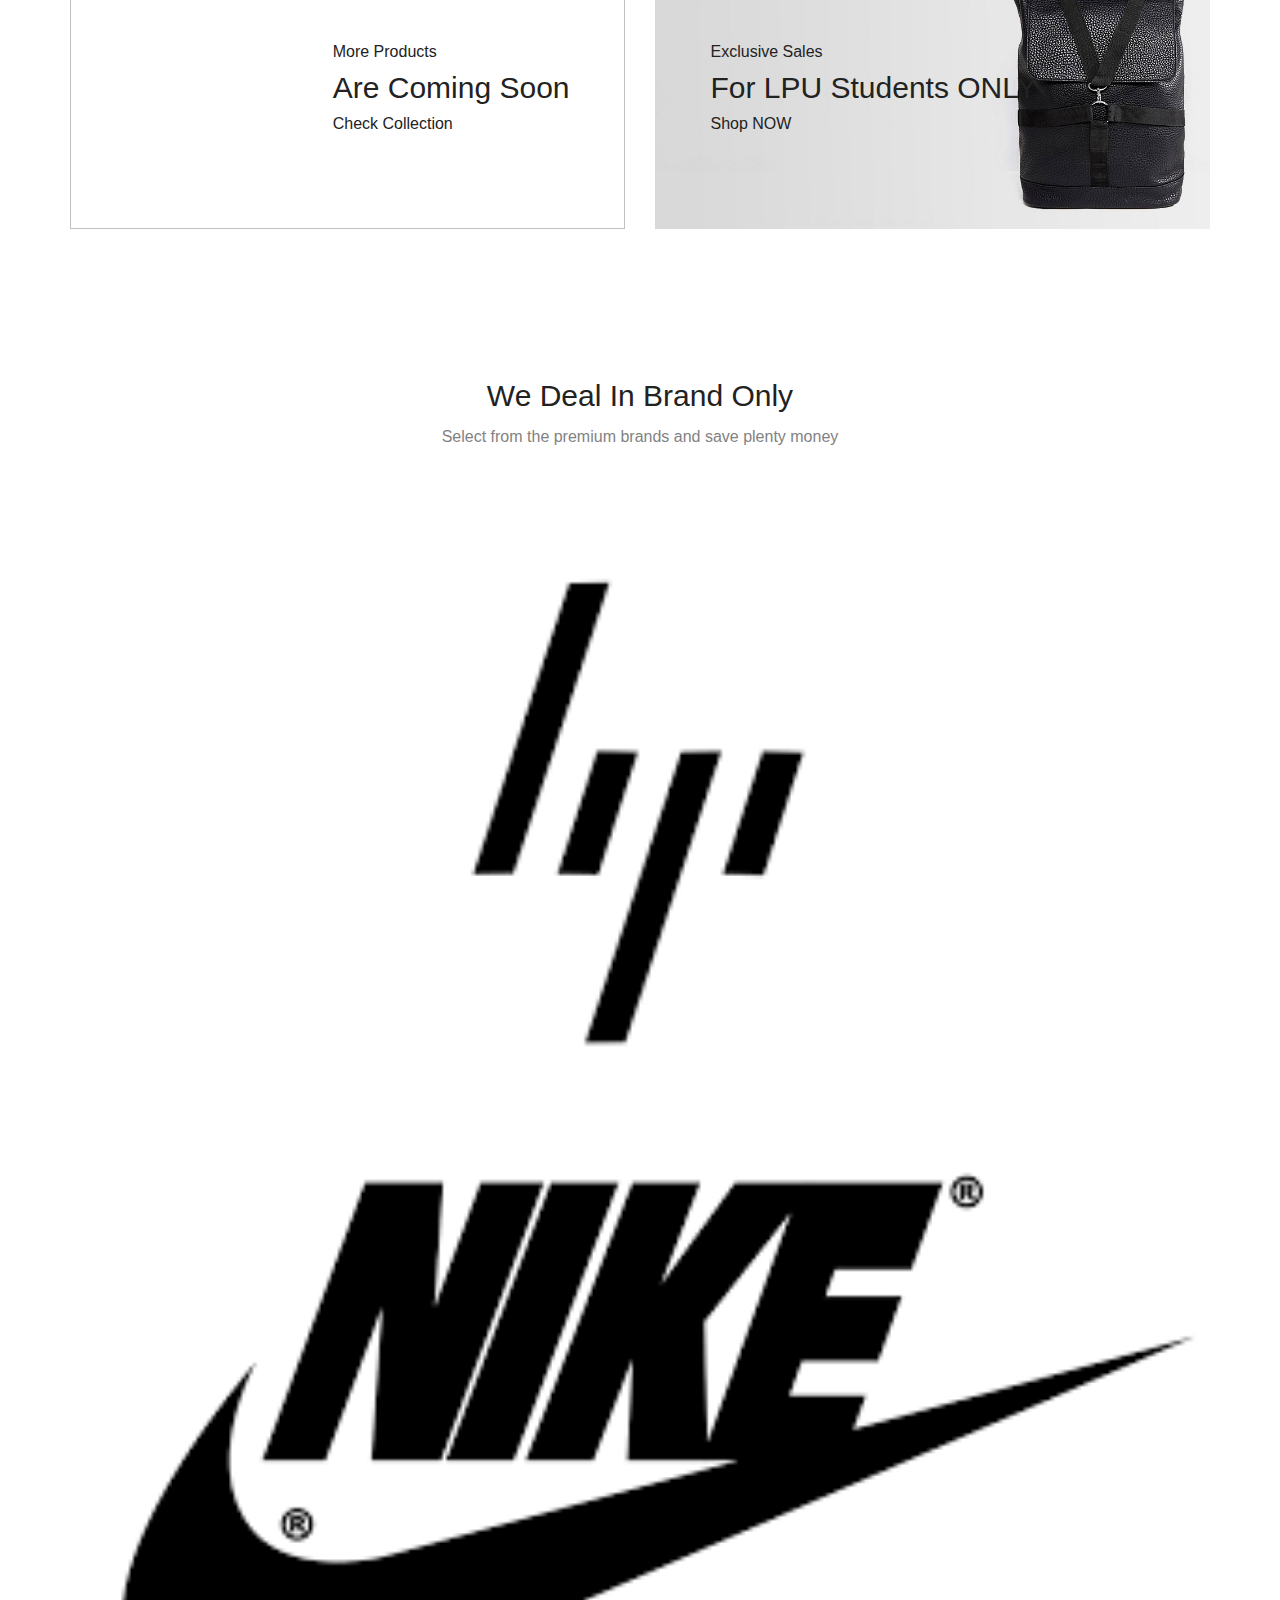
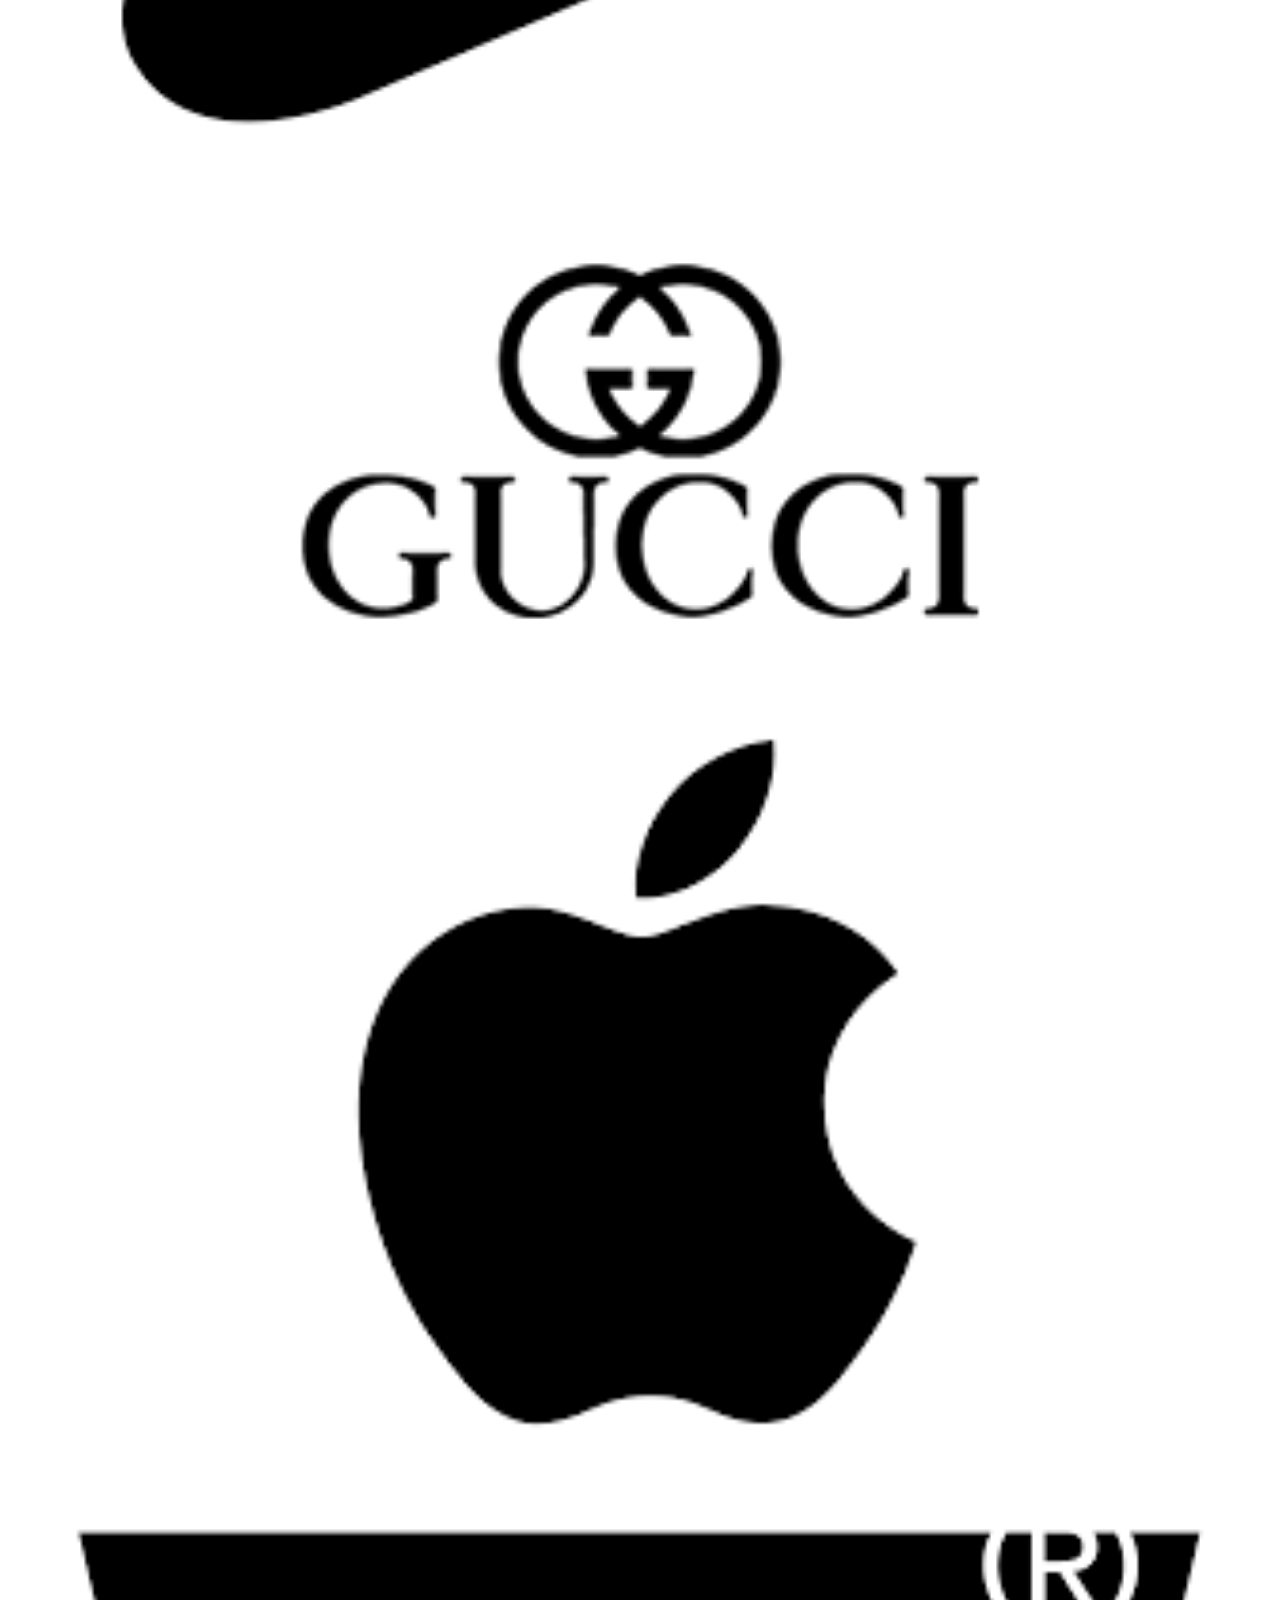
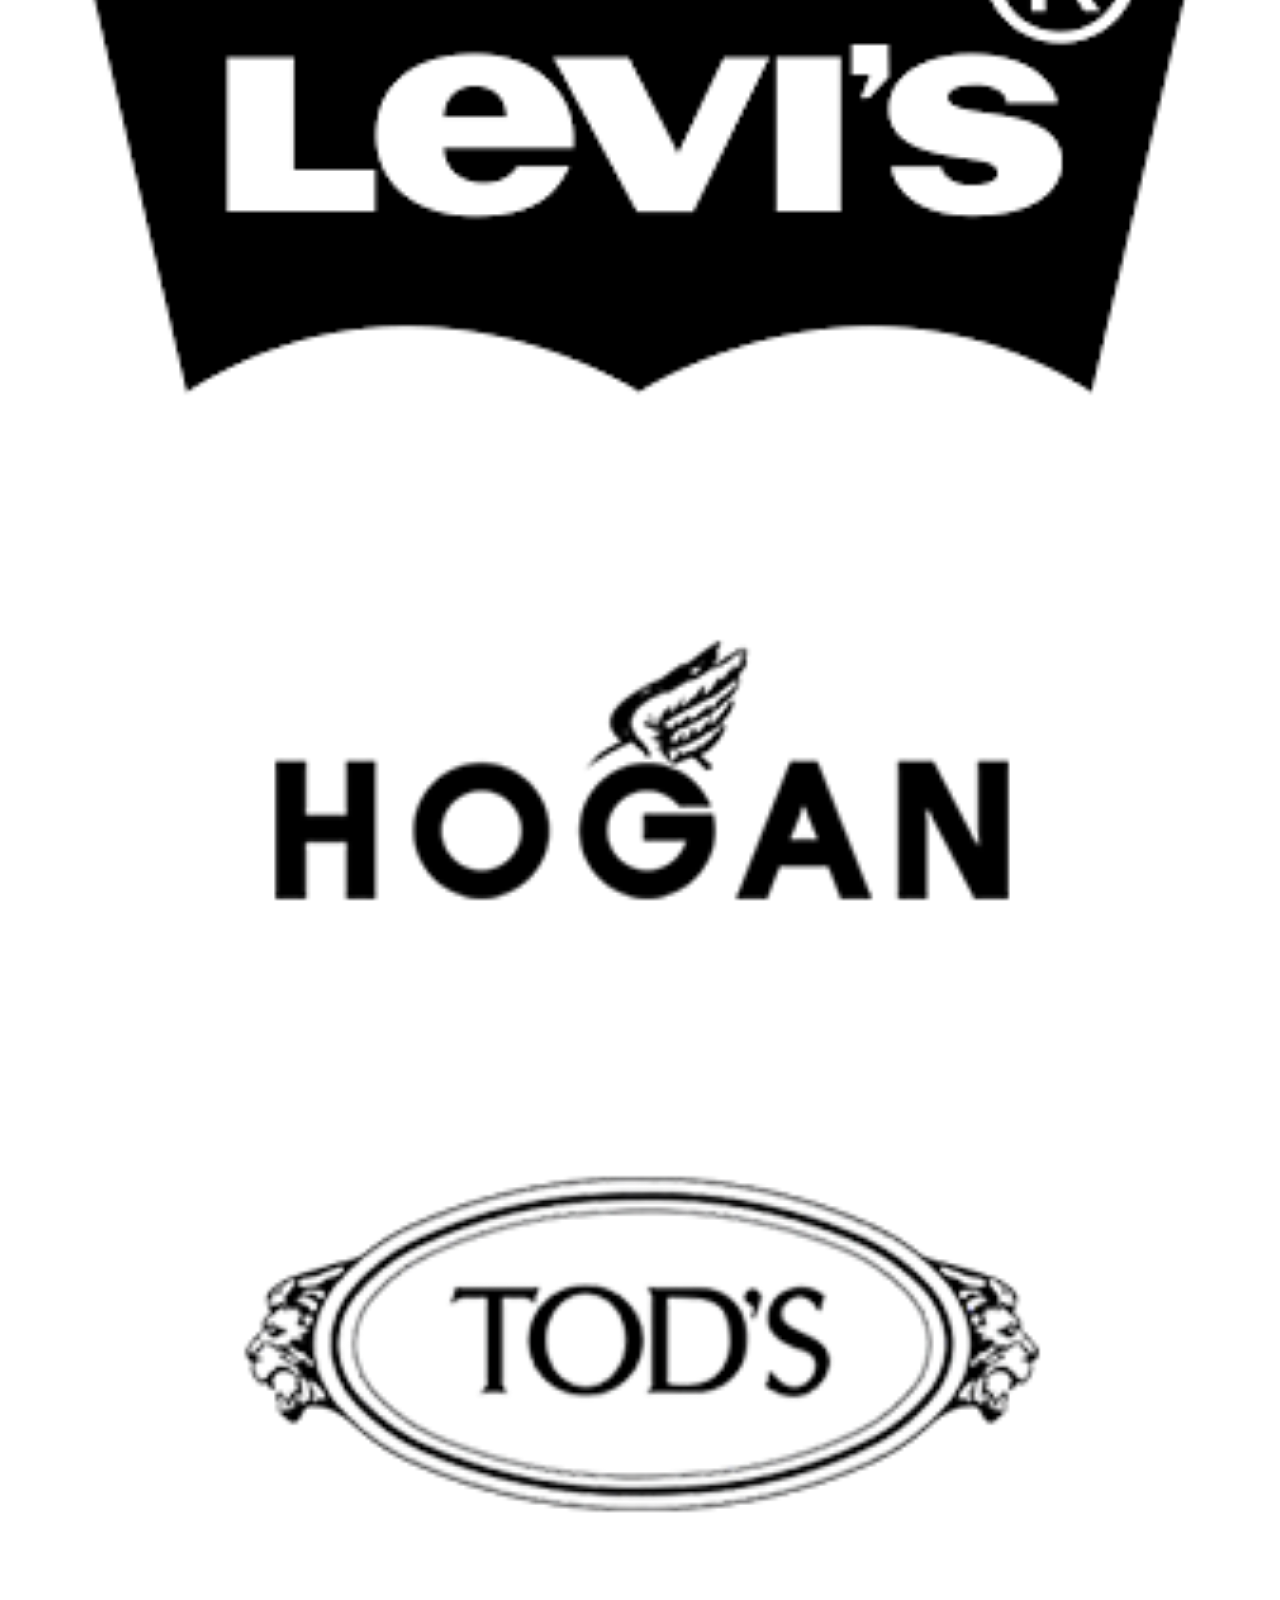
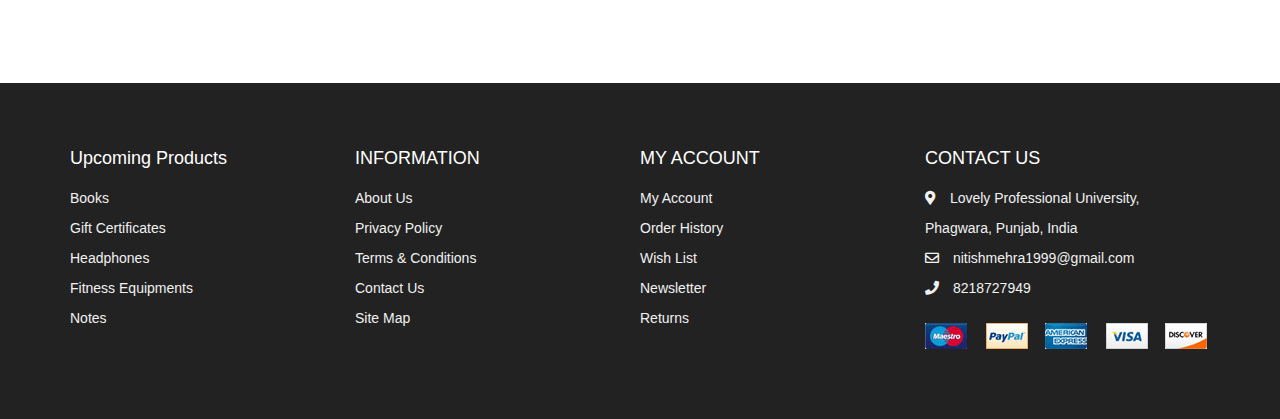
==== commit 734d3292: "Update index.html" ====
--- a/index.html
+++ b/index.html
@@ -508,6 +508,7 @@
     </div>
   </section>
 
+
   <!-- Footer -->
   <footer id="footer" class="section footer">
     <div class="container">
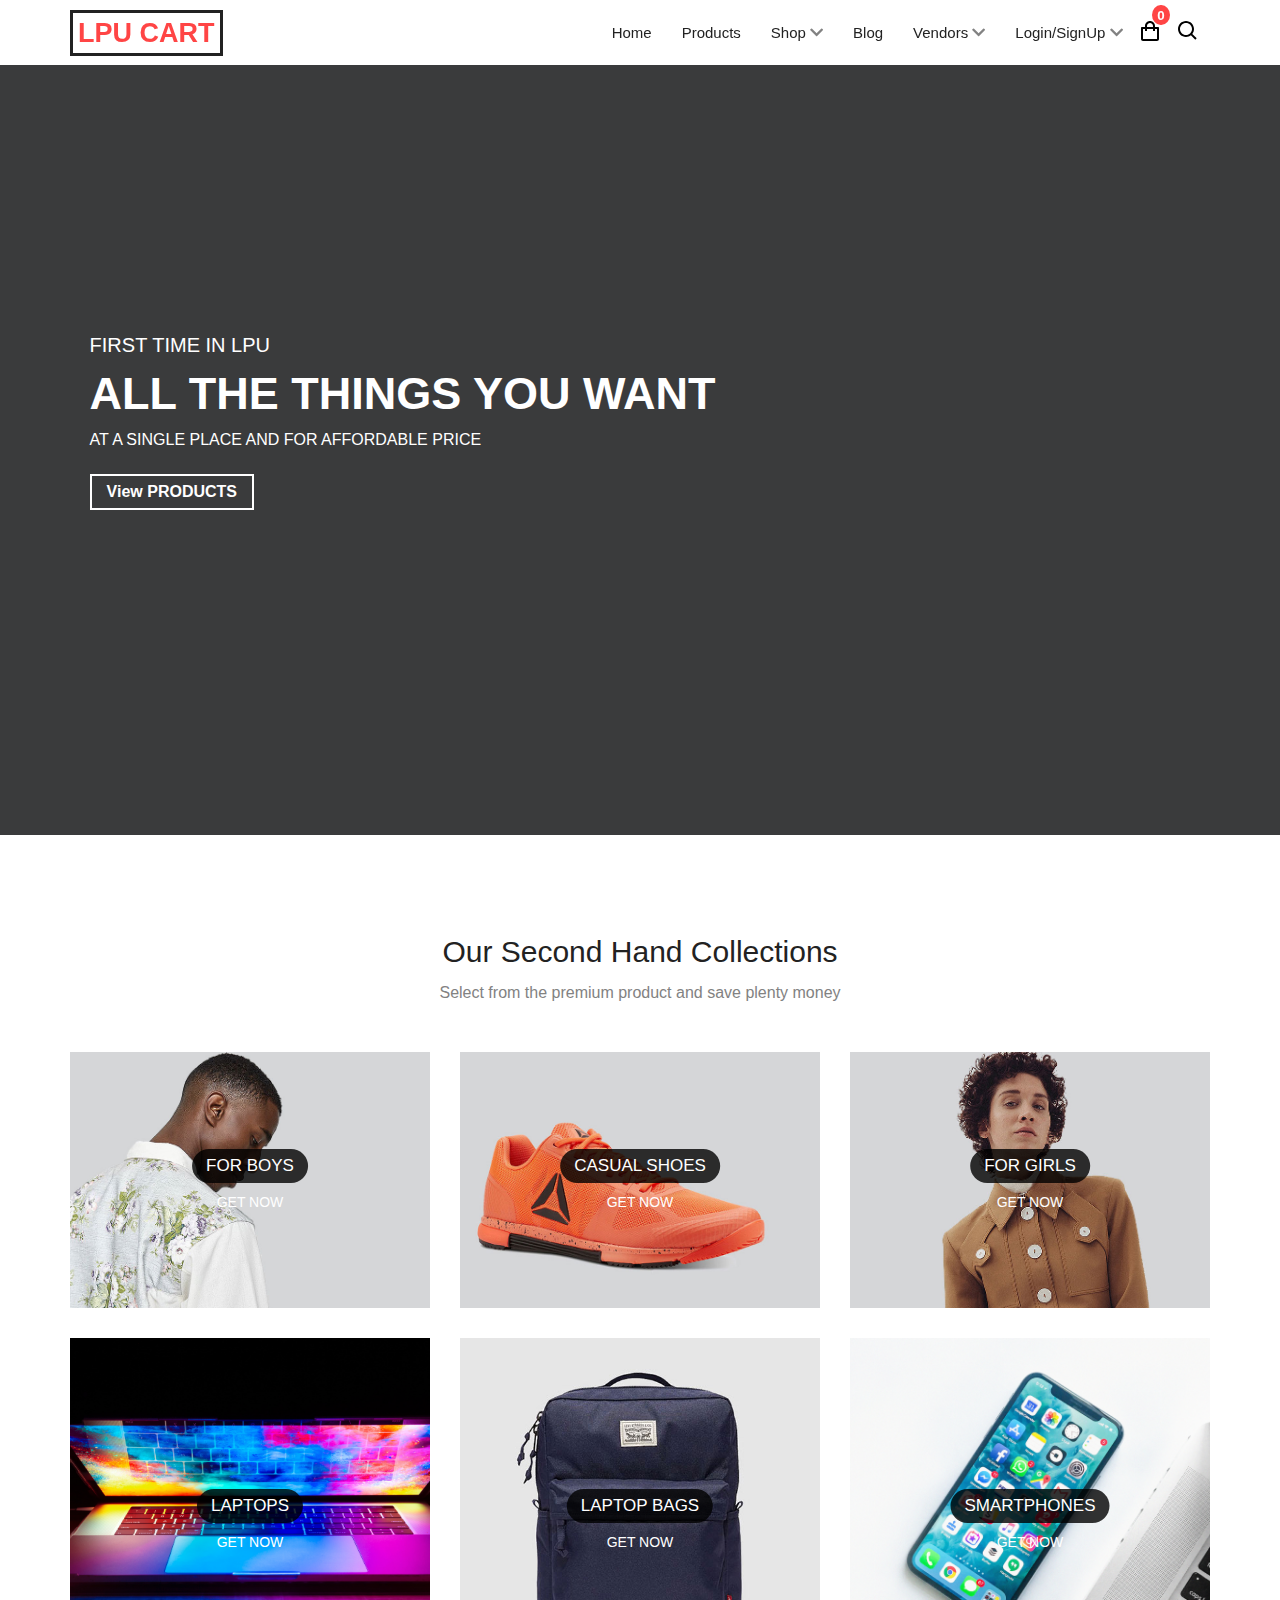
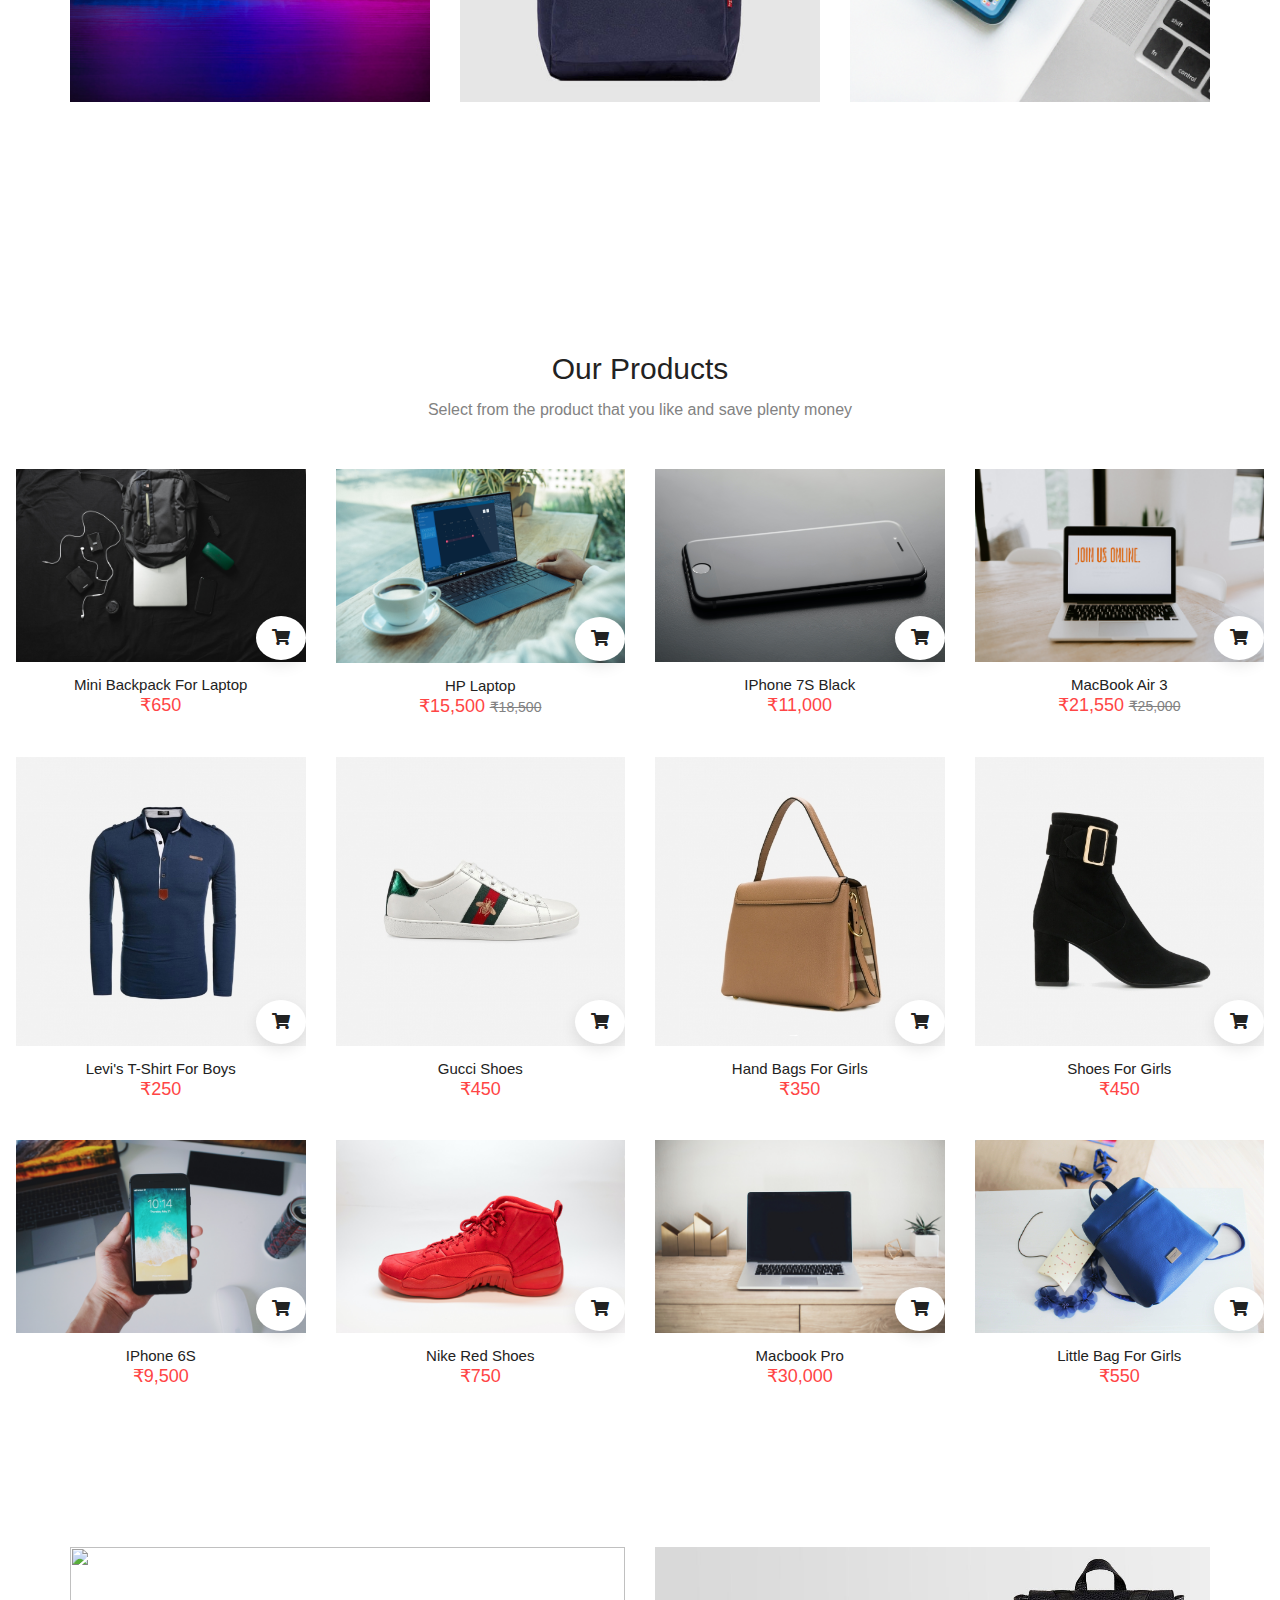
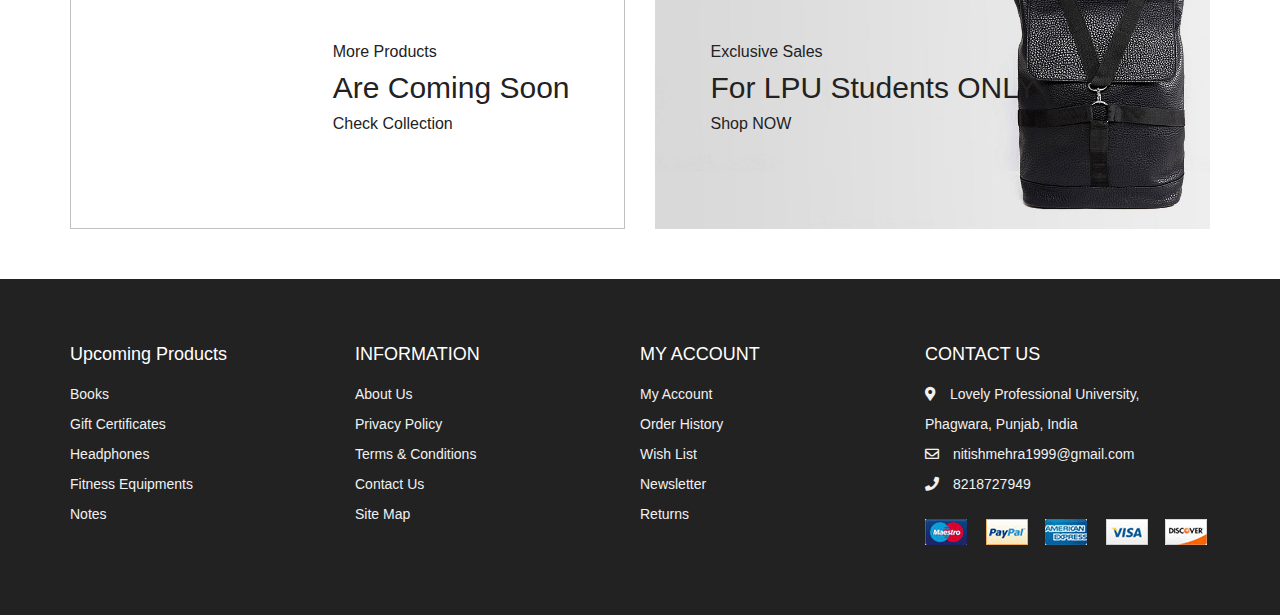
==== commit dca5d551: "Update index.html" ====
--- a/index.html
+++ b/index.html
@@ -467,7 +467,7 @@
     </div>
   </section>
 
-  <!-- BRANDS -->
+  <!-- BRANDS 
   <section class="section brands">
     <div class="title">
       <h2>We Deal In Brand Only</h2>
@@ -506,7 +506,8 @@
       </div>
 
     </div>
-  </section>
+  </section> 
+-->
 
 
   <!-- Footer -->
